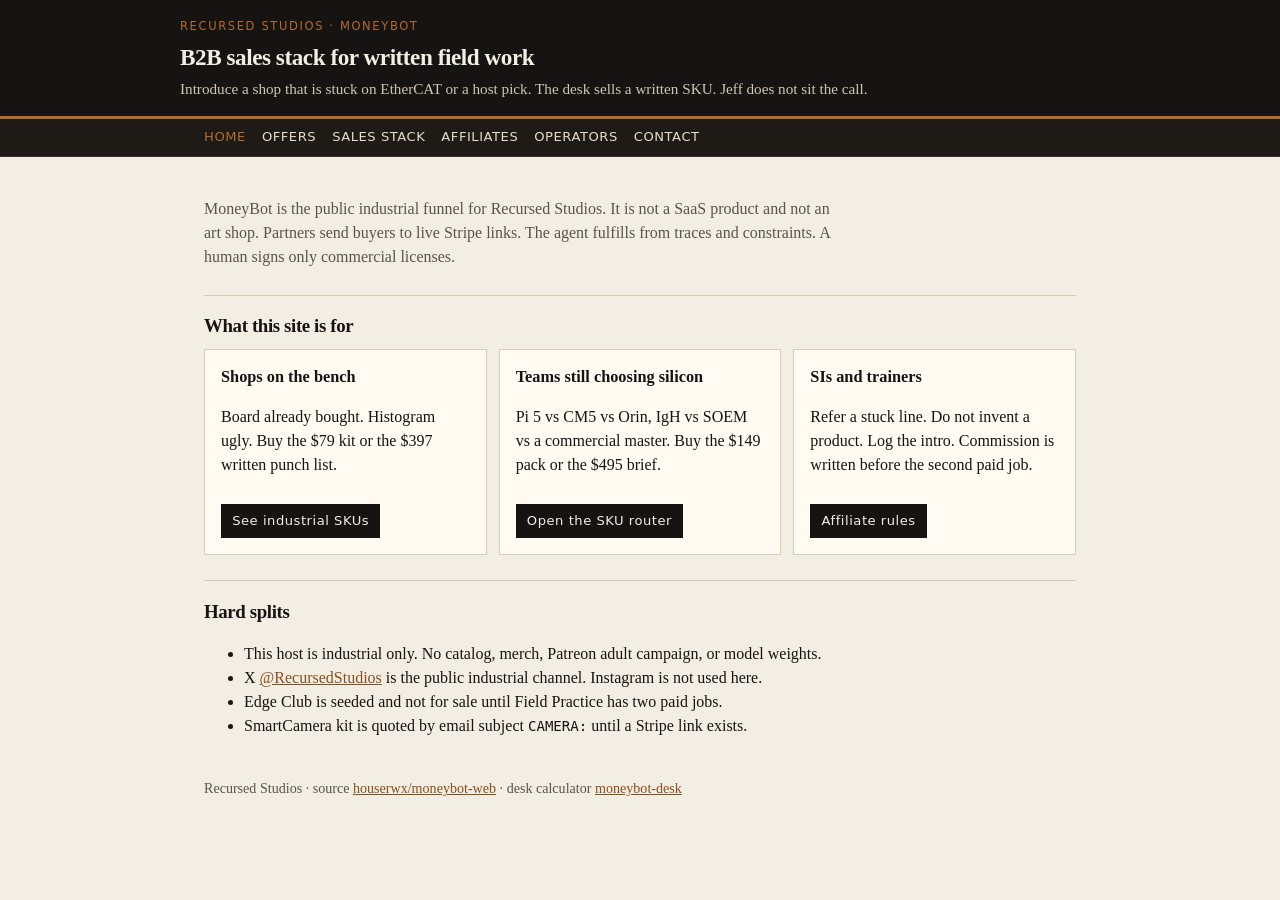
==== index.html @ 07c1ce55 "Add static MoneyBot B2B affiliate sales-stack site" ====
<!DOCTYPE html>
<html lang="en">
<head>
  <meta charset="utf-8" />
  <meta name="viewport" content="width=device-width, initial-scale=1" />
  <title>MoneyBot — Recursed Studios B2B desk</title>
  <meta name="description" content="Agent-run industrial sales desk for written EtherCAT and Linux RT work. Affiliates introduce shops. No Zoom. No catalog." />
  <link rel="stylesheet" href="css/site.css" />
</head>
<body>
  <header>
    <div class="wrap">
      <div class="mark">Recursed Studios · MoneyBot</div>
      <h1>B2B sales stack for written field work</h1>
      <p>Introduce a shop that is stuck on EtherCAT or a host pick. The desk sells a written SKU. Jeff does not sit the call.</p>
    </div>
  </header>
  <nav>
    <div class="wrap">
      <a href="index.html" aria-current="page">Home</a>
      <a href="offers.html">Offers</a>
      <a href="stack.html">Sales stack</a>
      <a href="affiliates.html">Affiliates</a>
      <a href="operators.html">Operators</a>
      <a href="contact.html">Contact</a>
    </div>
  </nav>
  <main>
    <p class="lede">MoneyBot is the public industrial funnel for Recursed Studios. It is not a SaaS product and not an art shop. Partners send buyers to live Stripe links. The agent fulfills from traces and constraints. A human signs only commercial licenses.</p>
    <h2>What this site is for</h2>
    <div class="grid">
      <article class="card">
        <h3>Shops on the bench</h3>
        <p>Board already bought. Histogram ugly. Buy the $79 kit or the $397 written punch list.</p>
        <a class="btn" href="offers.html">See industrial SKUs</a>
      </article>
      <article class="card">
        <h3>Teams still choosing silicon</h3>
        <p>Pi 5 vs CM5 vs Orin, IgH vs SOEM vs a commercial master. Buy the $149 pack or the $495 brief.</p>
        <a class="btn" href="https://houserwx.github.io/moneybot-desk/">Open the SKU router</a>
      </article>
      <article class="card">
        <h3>SIs and trainers</h3>
        <p>Refer a stuck line. Do not invent a product. Log the intro. Commission is written before the second paid job.</p>
        <a class="btn" href="affiliates.html">Affiliate rules</a>
      </article>
    </div>
    <h2>Hard splits</h2>
    <ul>
      <li>This host is industrial only. No catalog, merch, Patreon adult campaign, or model weights.</li>
      <li>X <a href="https://x.com/RecursedStudios">@RecursedStudios</a> is the public industrial channel. Instagram is not used here.</li>
      <li>Edge Club is seeded and not for sale until Field Practice has two paid jobs.</li>
      <li>SmartCamera kit is quoted by email subject <code>CAMERA:</code> until a Stripe link exists.</li>
    </ul>
  </main>
  <footer>
    Recursed Studios · source <a href="https://github.com/houserwx/moneybot-web">houserwx/moneybot-web</a> · desk calculator <a href="https://github.com/houserwx/moneybot-desk">moneybot-desk</a>
  </footer>
</body>
</html>
---- css/site.css ----
:root {
  --ink: #161412;
  --paper: #f3eee4;
  --card: #fffaf2;
  --copper: #b56a2b;
  --copper-dim: #8a4e1c;
  --line: #d9cbb6;
  --mute: #5c5348;
  --ok: #2c4a32;
}
* { box-sizing: border-box; }
html, body { margin: 0; background: var(--paper); color: var(--ink); font: 16px/1.5 "Iowan Old Style", Palatino, "Palatino Linotype", serif; }
a { color: var(--copper-dim); }
header {
  border-bottom: 3px solid var(--copper);
  padding: 1.1rem 1.5rem 0.9rem;
  background: var(--ink);
  color: var(--paper);
}
header .wrap, nav .wrap, main, footer { max-width: 920px; margin: 0 auto; }
.mark { letter-spacing: 0.14em; text-transform: uppercase; font-size: 0.72rem; color: var(--copper); font-family: ui-sans-serif, system-ui, sans-serif; }
header h1 { color: #f3eee4; margin: 0.3rem 0 0; font-size: 1.45rem; font-weight: 600; }
header p { margin: 0.25rem 0 0; color: #cfc6b6; font-size: 0.95rem; }
nav { background: #1e1b17; border-bottom: 1px solid #3a342c; }
nav .wrap { display: flex; flex-wrap: wrap; gap: 0.15rem 1rem; padding: 0.55rem 1.5rem; }
nav a { color: #e6dccb; text-decoration: none; font-family: ui-sans-serif, system-ui, sans-serif; font-size: 0.82rem; letter-spacing: 0.04em; text-transform: uppercase; }
nav a:hover, nav a[aria-current="page"] { color: var(--copper); }
main { padding: 1.5rem; }
h1, h2 { font-weight: 600; letter-spacing: -0.02em; }
h1 { font-size: 1.7rem; margin: 0.15rem 0 0.6rem; }
h2 { font-size: 1.18rem; margin: 1.6rem 0 0.55rem; border-top: 1px solid var(--line); padding-top: 1.05rem; }
h3 { margin: 0 0 0.3rem; font-size: 1.02rem; }
.lede { color: var(--mute); max-width: 40rem; }
.grid { display: grid; grid-template-columns: repeat(auto-fit, minmax(210px, 1fr)); gap: 0.75rem; }
.card { background: var(--card); border: 1px solid var(--line); padding: 0.9rem 1rem 1rem; }
.price { font-family: ui-sans-serif, system-ui, sans-serif; color: var(--copper-dim); font-size: 0.92rem; }
.btn {
  display: inline-block; margin-top: 0.65rem; padding: 0.45rem 0.7rem;
  background: var(--ink); color: var(--paper); text-decoration: none;
  font-family: ui-sans-serif, system-ui, sans-serif; font-size: 0.82rem; letter-spacing: 0.04em;
}
.btn:hover { background: var(--copper-dim); }
.note { font-size: 0.86rem; color: var(--mute); }
table { width: 100%; border-collapse: collapse; font-size: 0.92rem; }
th, td { text-align: left; padding: 0.4rem 0.4rem; border-bottom: 1px solid var(--line); vertical-align: top; }
code { font-size: 0.88em; }
footer { padding: 0 1.5rem 2rem; color: var(--mute); font-size: 0.88rem; }
.stack { list-style: none; padding: 0; margin: 0; }
.stack li { border-bottom: 1px solid var(--line); padding: 0.7rem 0; }
.stack strong { display: block; }
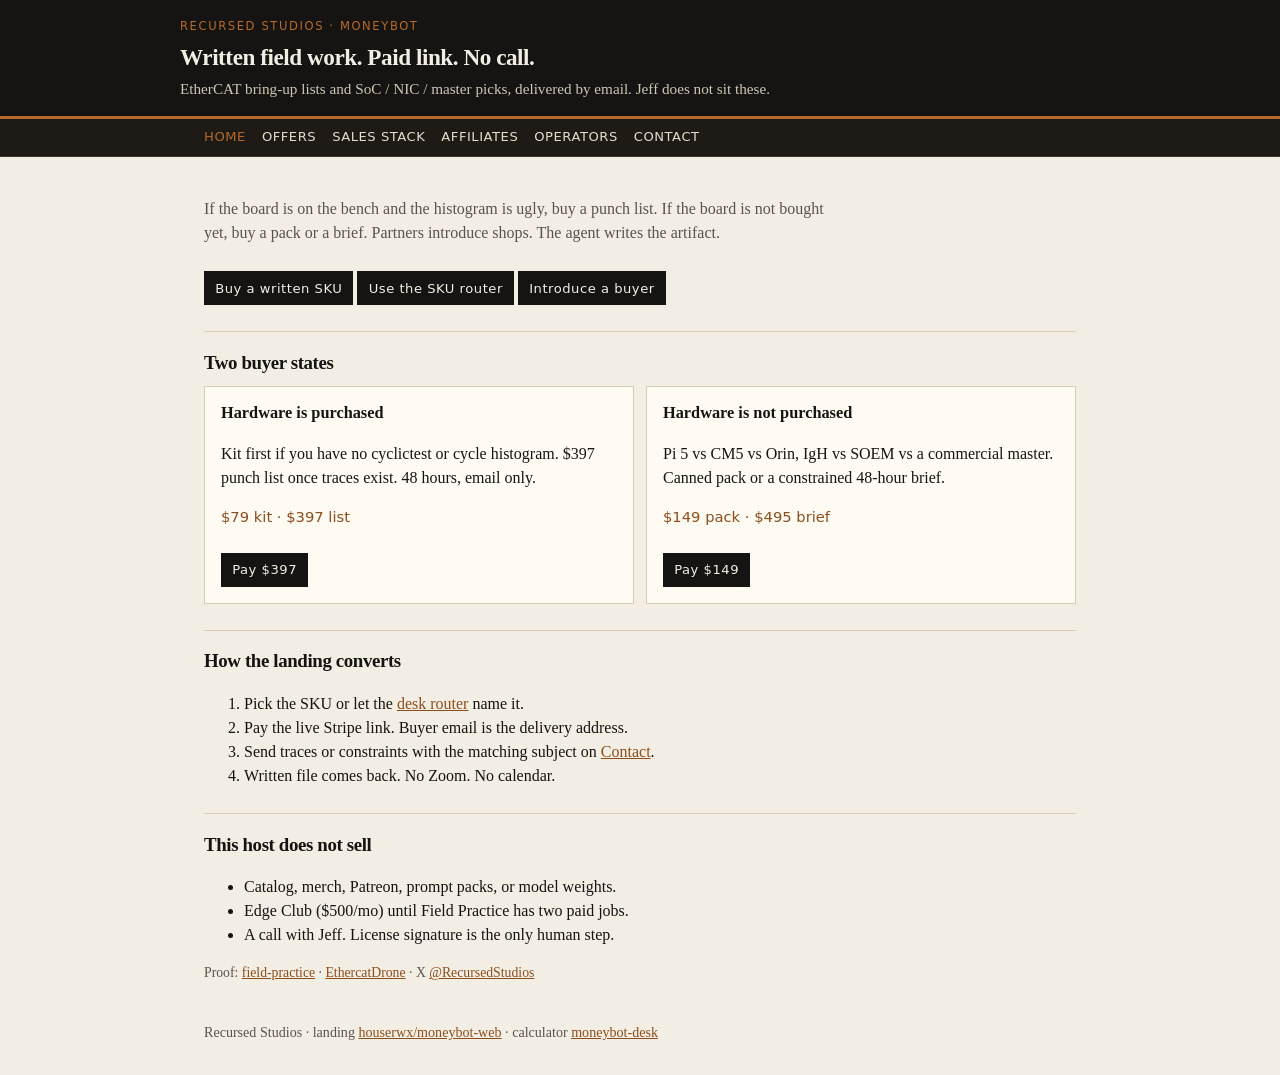
==== commit d1ea7f98: "Rewrite index.html as the MoneyBot B2B landing page" ====
--- a/index.html
+++ b/index.html
@@ -3,16 +3,16 @@
 <head>
   <meta charset="utf-8" />
   <meta name="viewport" content="width=device-width, initial-scale=1" />
-  <title>MoneyBot — Recursed Studios B2B desk</title>
-  <meta name="description" content="Agent-run industrial sales desk for written EtherCAT and Linux RT work. Affiliates introduce shops. No Zoom. No catalog." />
+  <title>MoneyBot — written EtherCAT and host picks</title>
+  <meta name="description" content="Recursed Studios MoneyBot landing page. Written EtherCAT punch lists and SoC/master picks. No Zoom. Industrial only." />
   <link rel="stylesheet" href="css/site.css" />
 </head>
 <body>
   <header>
     <div class="wrap">
       <div class="mark">Recursed Studios · MoneyBot</div>
-      <h1>B2B sales stack for written field work</h1>
-      <p>Introduce a shop that is stuck on EtherCAT or a host pick. The desk sells a written SKU. Jeff does not sit the call.</p>
+      <h1>Written field work. Paid link. No call.</h1>
+      <p>EtherCAT bring-up lists and SoC / NIC / master picks, delivered by email. Jeff does not sit these.</p>
     </div>
   </header>
   <nav>
@@ -26,35 +26,47 @@
     </div>
   </nav>
   <main>
-    <p class="lede">MoneyBot is the public industrial funnel for Recursed Studios. It is not a SaaS product and not an art shop. Partners send buyers to live Stripe links. The agent fulfills from traces and constraints. A human signs only commercial licenses.</p>
-    <h2>What this site is for</h2>
+    <p class="lede">If the board is on the bench and the histogram is ugly, buy a punch list. If the board is not bought yet, buy a pack or a brief. Partners introduce shops. The agent writes the artifact.</p>
+    <p>
+      <a class="btn" href="offers.html">Buy a written SKU</a>
+      <a class="btn" href="https://houserwx.github.io/moneybot-desk/">Use the SKU router</a>
+      <a class="btn" href="affiliates.html">Introduce a buyer</a>
+    </p>
+
+    <h2>Two buyer states</h2>
     <div class="grid">
       <article class="card">
-        <h3>Shops on the bench</h3>
-        <p>Board already bought. Histogram ugly. Buy the $79 kit or the $397 written punch list.</p>
-        <a class="btn" href="offers.html">See industrial SKUs</a>
+        <h3>Hardware is purchased</h3>
+        <p>Kit first if you have no cyclictest or cycle histogram. $397 punch list once traces exist. 48 hours, email only.</p>
+        <p class="price">$79 kit · $397 list</p>
+        <a class="btn" href="https://buy.stripe.com/7sYeVdbYSbwaaD01iO4AU01">Pay $397</a>
       </article>
       <article class="card">
-        <h3>Teams still choosing silicon</h3>
-        <p>Pi 5 vs CM5 vs Orin, IgH vs SOEM vs a commercial master. Buy the $149 pack or the $495 brief.</p>
-        <a class="btn" href="https://houserwx.github.io/moneybot-desk/">Open the SKU router</a>
-      </article>
-      <article class="card">
-        <h3>SIs and trainers</h3>
-        <p>Refer a stuck line. Do not invent a product. Log the intro. Commission is written before the second paid job.</p>
-        <a class="btn" href="affiliates.html">Affiliate rules</a>
+        <h3>Hardware is not purchased</h3>
+        <p>Pi 5 vs CM5 vs Orin, IgH vs SOEM vs a commercial master. Canned pack or a constrained 48-hour brief.</p>
+        <p class="price">$149 pack · $495 brief</p>
+        <a class="btn" href="https://buy.stripe.com/aFadR93smgQu4eC7Hc4AU03">Pay $149</a>
       </article>
     </div>
-    <h2>Hard splits</h2>
+
+    <h2>How the landing converts</h2>
+    <ol>
+      <li>Pick the SKU or let the <a href="https://houserwx.github.io/moneybot-desk/">desk router</a> name it.</li>
+      <li>Pay the live Stripe link. Buyer email is the delivery address.</li>
+      <li>Send traces or constraints with the matching subject on <a href="contact.html">Contact</a>.</li>
+      <li>Written file comes back. No Zoom. No calendar.</li>
+    </ol>
+
+    <h2>This host does not sell</h2>
     <ul>
-      <li>This host is industrial only. No catalog, merch, Patreon adult campaign, or model weights.</li>
-      <li>X <a href="https://x.com/RecursedStudios">@RecursedStudios</a> is the public industrial channel. Instagram is not used here.</li>
-      <li>Edge Club is seeded and not for sale until Field Practice has two paid jobs.</li>
-      <li>SmartCamera kit is quoted by email subject <code>CAMERA:</code> until a Stripe link exists.</li>
+      <li>Catalog, merch, Patreon, prompt packs, or model weights.</li>
+      <li>Edge Club ($500/mo) until Field Practice has two paid jobs.</li>
+      <li>A call with Jeff. License signature is the only human step.</li>
     </ul>
+    <p class="note">Proof: <a href="https://github.com/houserwx/field-practice">field-practice</a> · <a href="https://github.com/houserwx/EthercatDrone">EthercatDrone</a> · X <a href="https://x.com/RecursedStudios">@RecursedStudios</a></p>
   </main>
   <footer>
-    Recursed Studios · source <a href="https://github.com/houserwx/moneybot-web">houserwx/moneybot-web</a> · desk calculator <a href="https://github.com/houserwx/moneybot-desk">moneybot-desk</a>
+    Recursed Studios · landing <a href="https://github.com/houserwx/moneybot-web">houserwx/moneybot-web</a> · calculator <a href="https://github.com/houserwx/moneybot-desk">moneybot-desk</a>
   </footer>
 </body>
 </html>
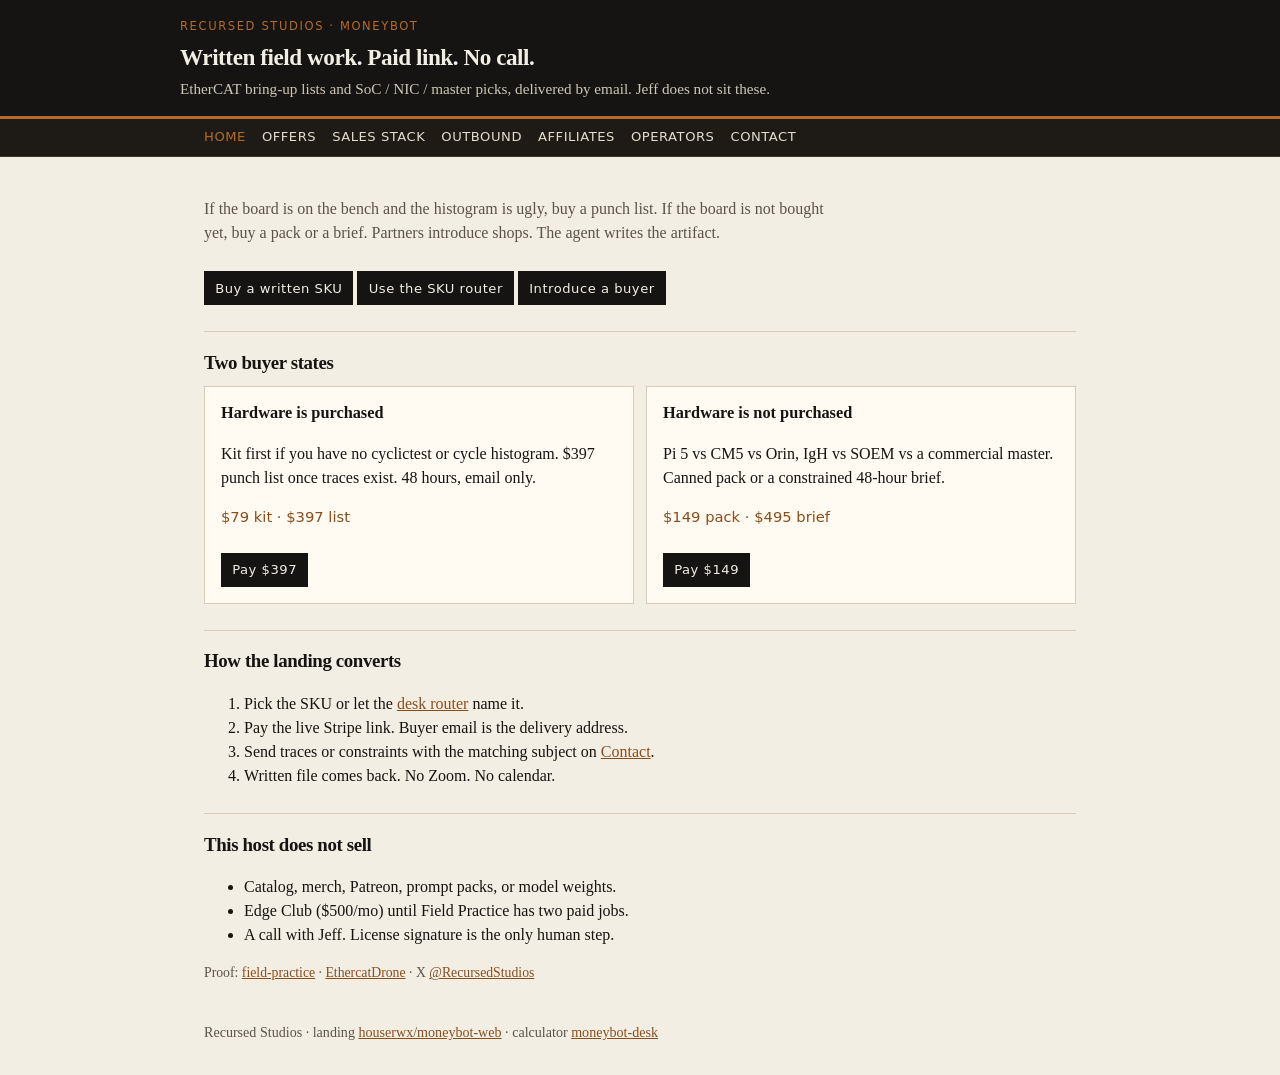
==== commit 9427befc: "Add Outbound to site navigation" ====
--- a/index.html
+++ b/index.html
@@ -20,6 +20,7 @@
       <a href="index.html" aria-current="page">Home</a>
       <a href="offers.html">Offers</a>
       <a href="stack.html">Sales stack</a>
+      <a href="outbound-tools.html">Outbound</a>
       <a href="affiliates.html">Affiliates</a>
       <a href="operators.html">Operators</a>
       <a href="contact.html">Contact</a>
@@ -32,7 +33,6 @@
       <a class="btn" href="https://houserwx.github.io/moneybot-desk/">Use the SKU router</a>
       <a class="btn" href="affiliates.html">Introduce a buyer</a>
     </p>
-
     <h2>Two buyer states</h2>
     <div class="grid">
       <article class="card">
@@ -48,7 +48,6 @@
         <a class="btn" href="https://buy.stripe.com/aFadR93smgQu4eC7Hc4AU03">Pay $149</a>
       </article>
     </div>
-
     <h2>How the landing converts</h2>
     <ol>
       <li>Pick the SKU or let the <a href="https://houserwx.github.io/moneybot-desk/">desk router</a> name it.</li>
@@ -56,7 +55,6 @@
       <li>Send traces or constraints with the matching subject on <a href="contact.html">Contact</a>.</li>
       <li>Written file comes back. No Zoom. No calendar.</li>
     </ol>
-
     <h2>This host does not sell</h2>
     <ul>
       <li>Catalog, merch, Patreon, prompt packs, or model weights.</li>
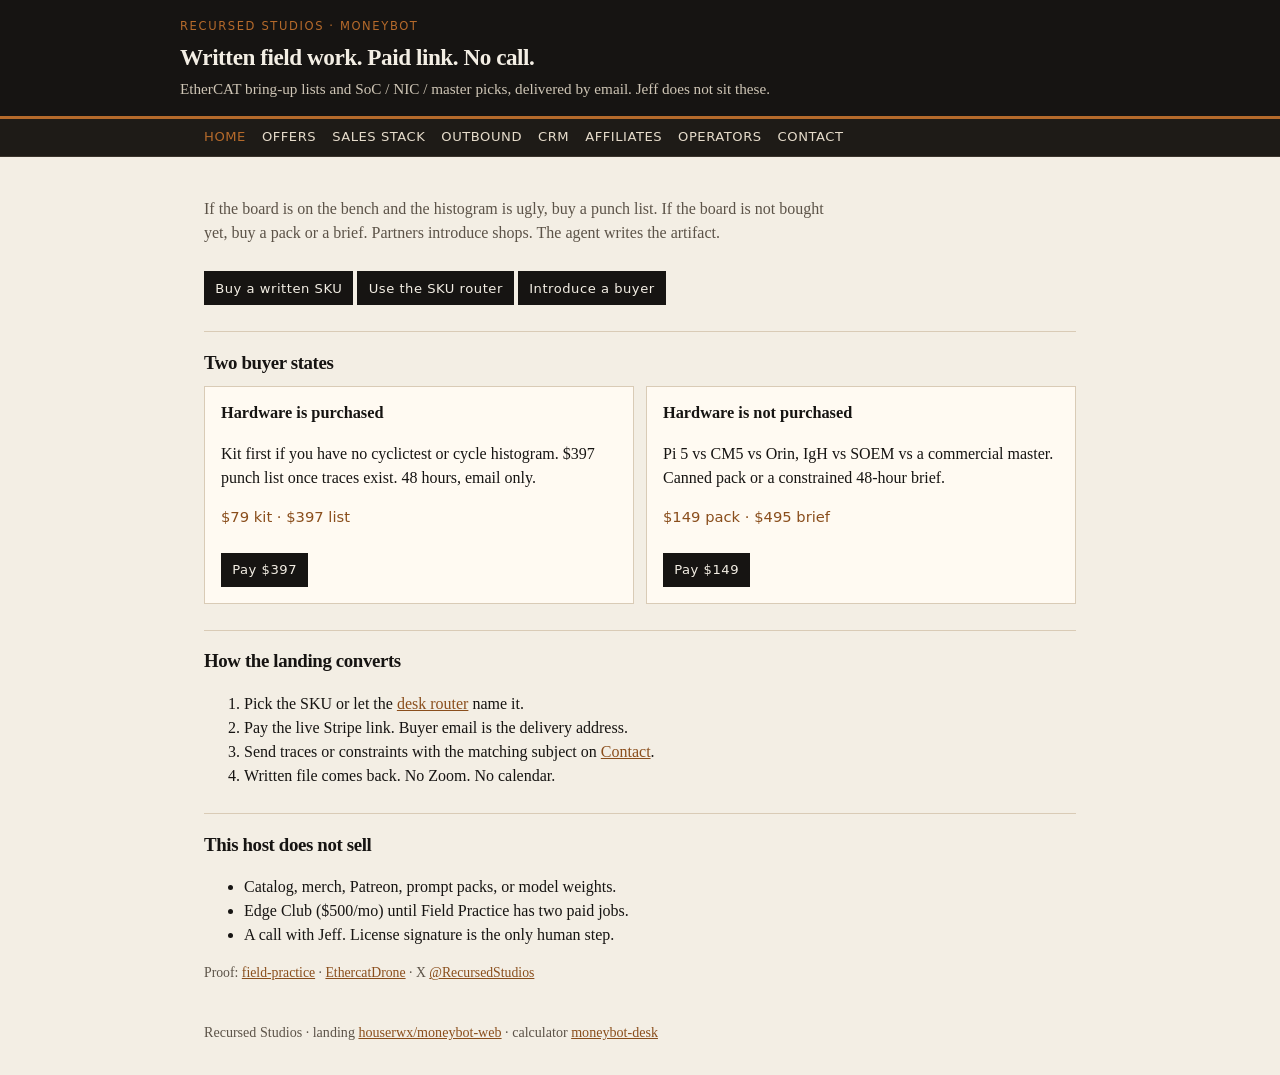
==== commit 3de0a655: "Link CRM in landing and outbound nav" ====
--- a/index.html
+++ b/index.html
@@ -21,6 +21,7 @@
       <a href="offers.html">Offers</a>
       <a href="stack.html">Sales stack</a>
       <a href="outbound-tools.html">Outbound</a>
+      <a href="crm-tools.html">CRM</a>
       <a href="affiliates.html">Affiliates</a>
       <a href="operators.html">Operators</a>
       <a href="contact.html">Contact</a>
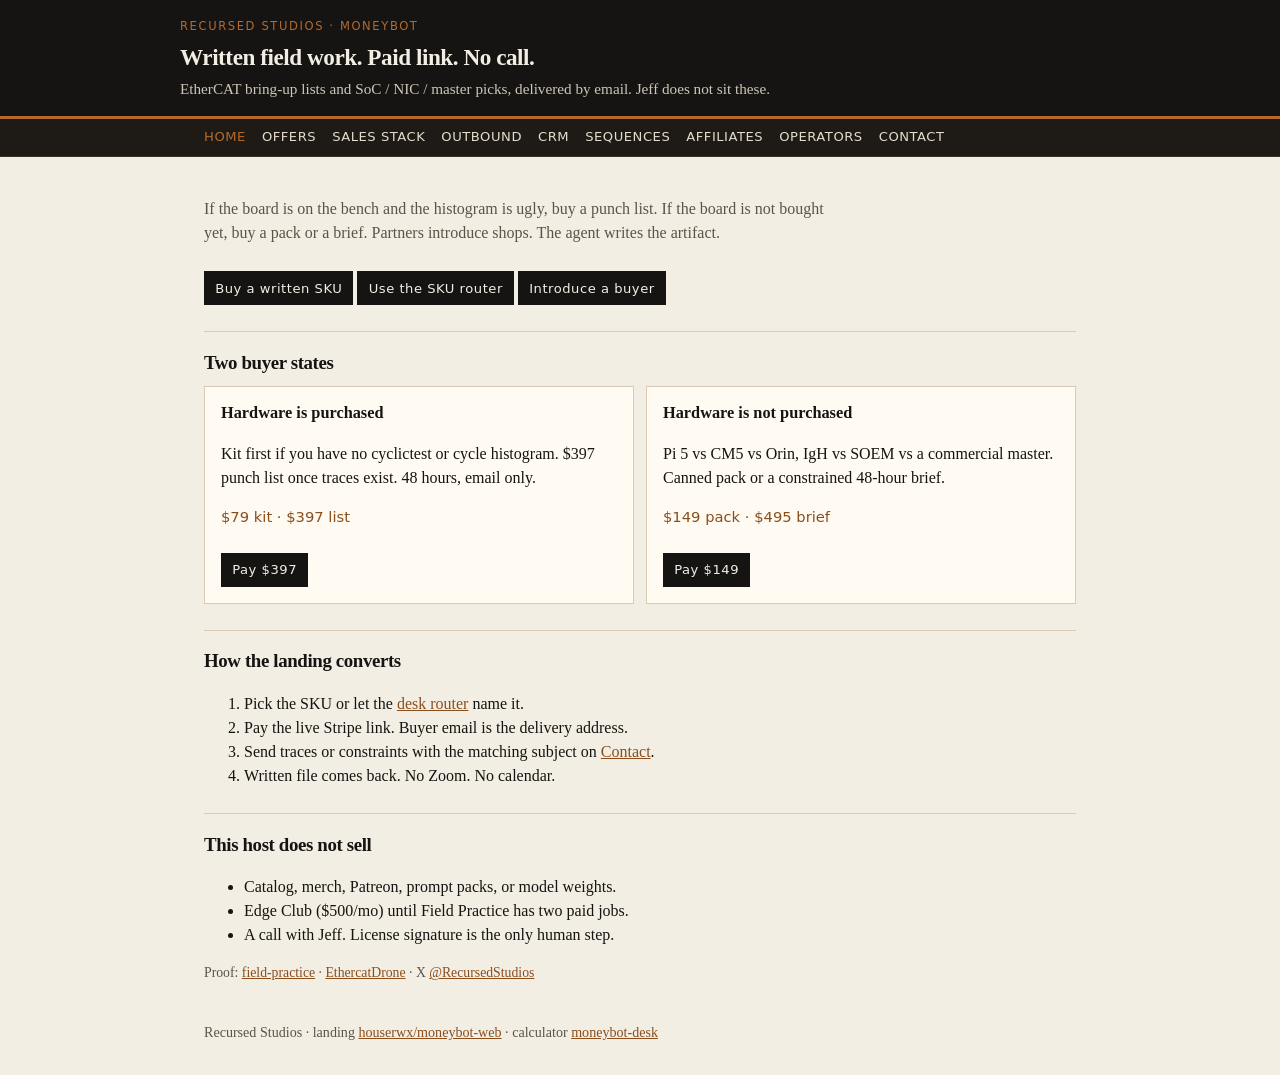
==== commit c8e32382: "Link Sequences from landing and CRM nav" ====
--- a/index.html
+++ b/index.html
@@ -22,6 +22,7 @@
       <a href="stack.html">Sales stack</a>
       <a href="outbound-tools.html">Outbound</a>
       <a href="crm-tools.html">CRM</a>
+      <a href="email-sequencers.html">Sequences</a>
       <a href="affiliates.html">Affiliates</a>
       <a href="operators.html">Operators</a>
       <a href="contact.html">Contact</a>
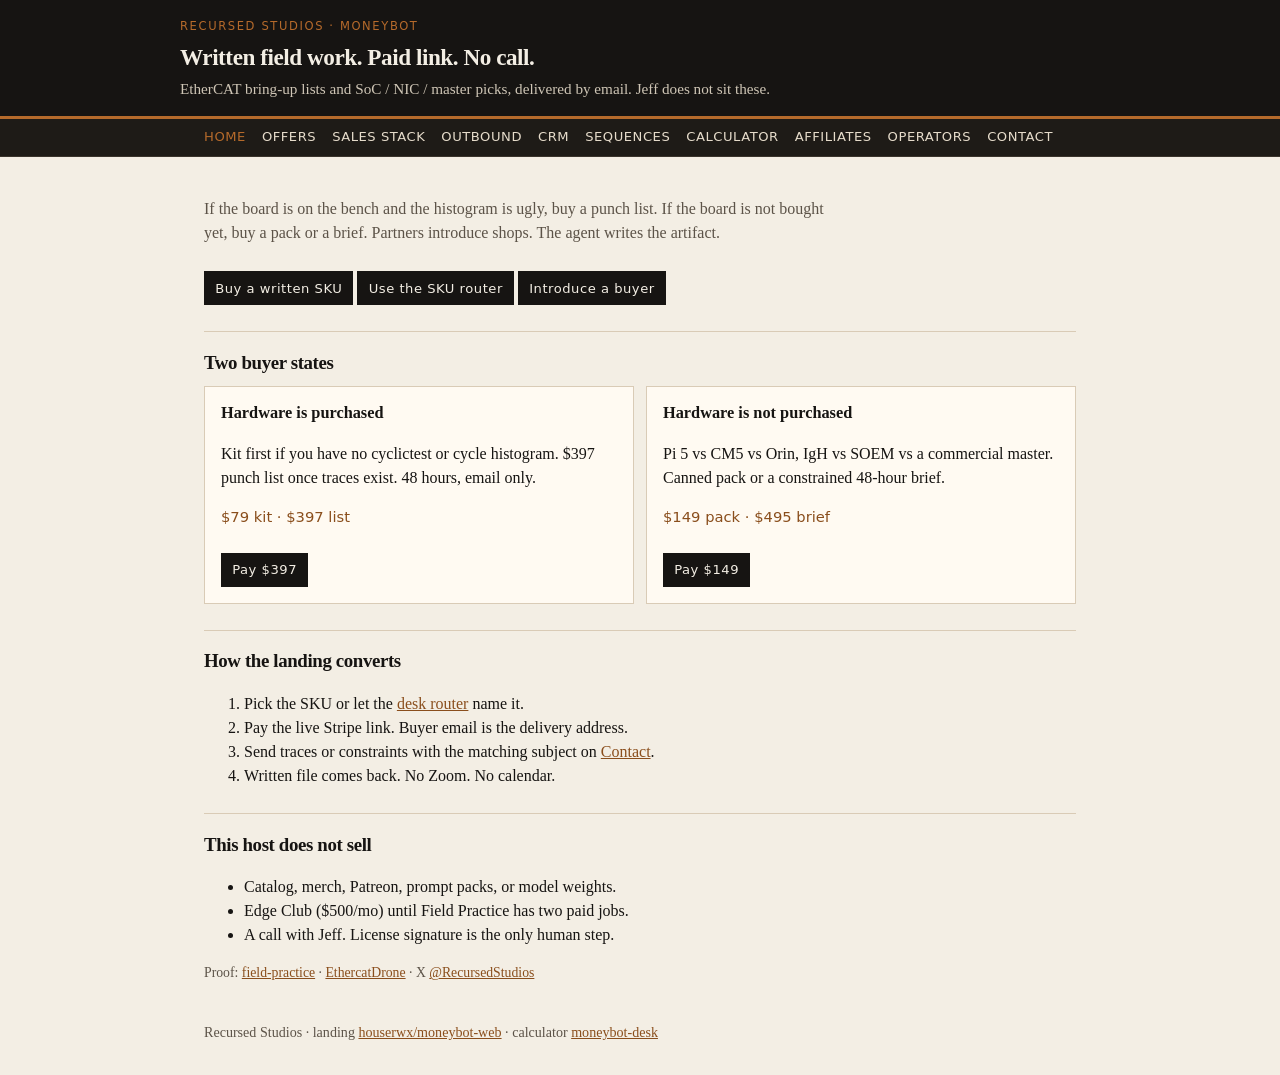
==== commit ba825da0: "Link commission calculator from landing nav and affiliates" ====
--- a/index.html
+++ b/index.html
@@ -23,6 +23,7 @@
       <a href="outbound-tools.html">Outbound</a>
       <a href="crm-tools.html">CRM</a>
       <a href="email-sequencers.html">Sequences</a>
+      <a href="calculator/">Calculator</a>
       <a href="affiliates.html">Affiliates</a>
       <a href="operators.html">Operators</a>
       <a href="contact.html">Contact</a>
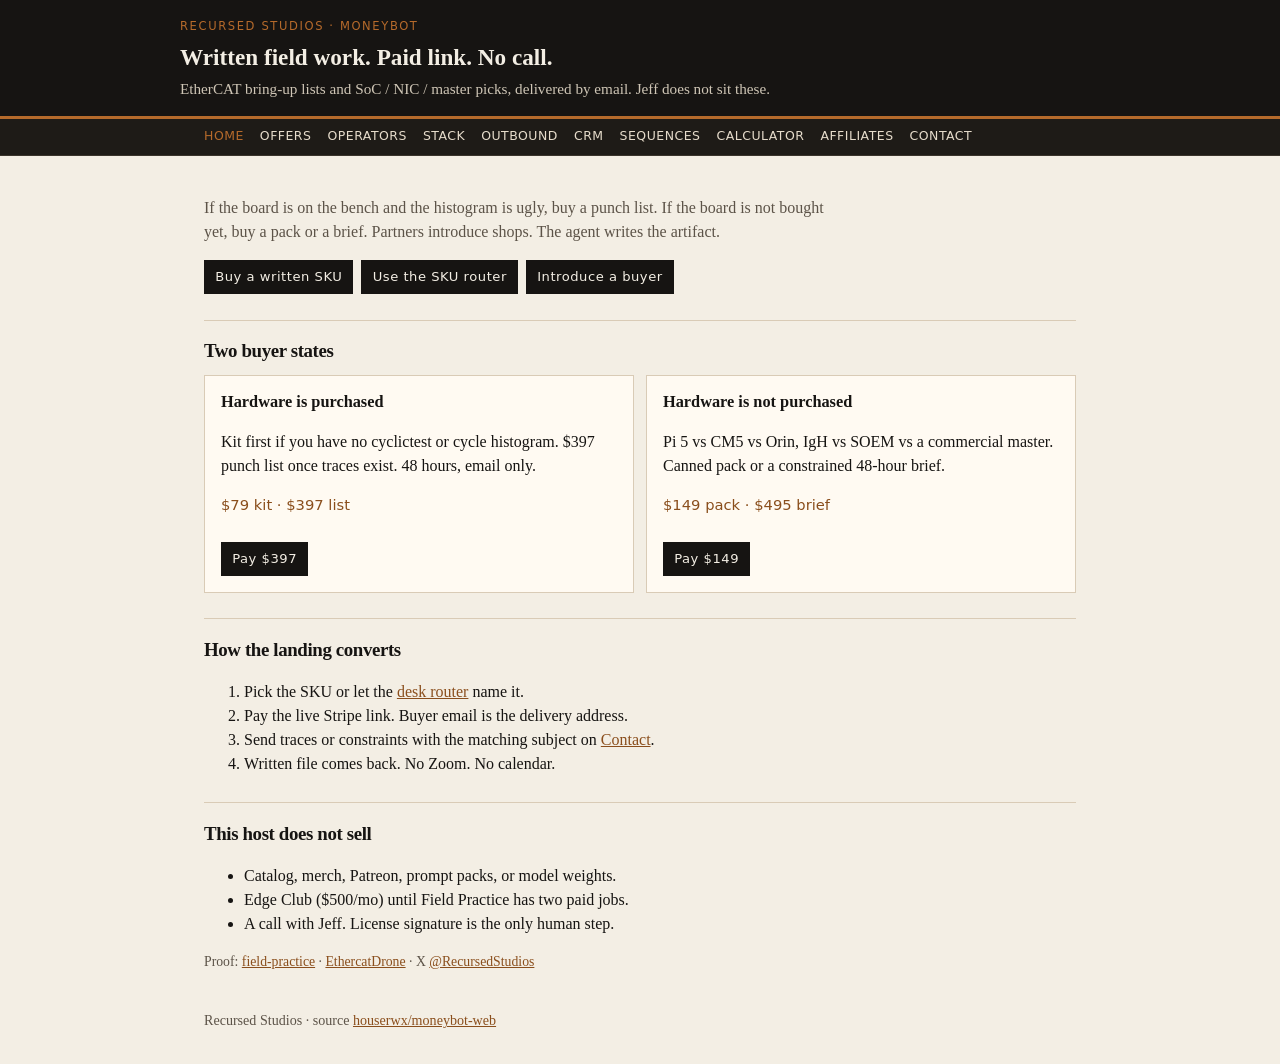
==== commit c4648fac: "Unify navigation and polish shared CSS across the static site" ====
--- a/index.html
+++ b/index.html
@@ -19,19 +19,19 @@
     <div class="wrap">
       <a href="index.html" aria-current="page">Home</a>
       <a href="offers.html">Offers</a>
-      <a href="stack.html">Sales stack</a>
+      <a href="operators.html">Operators</a>
+      <a href="stack.html">Stack</a>
       <a href="outbound-tools.html">Outbound</a>
       <a href="crm-tools.html">CRM</a>
       <a href="email-sequencers.html">Sequences</a>
       <a href="calculator/">Calculator</a>
       <a href="affiliates.html">Affiliates</a>
-      <a href="operators.html">Operators</a>
       <a href="contact.html">Contact</a>
     </div>
   </nav>
   <main>
     <p class="lede">If the board is on the bench and the histogram is ugly, buy a punch list. If the board is not bought yet, buy a pack or a brief. Partners introduce shops. The agent writes the artifact.</p>
-    <p>
+    <p class="actions">
       <a class="btn" href="offers.html">Buy a written SKU</a>
       <a class="btn" href="https://houserwx.github.io/moneybot-desk/">Use the SKU router</a>
       <a class="btn" href="affiliates.html">Introduce a buyer</a>
@@ -67,7 +67,7 @@
     <p class="note">Proof: <a href="https://github.com/houserwx/field-practice">field-practice</a> · <a href="https://github.com/houserwx/EthercatDrone">EthercatDrone</a> · X <a href="https://x.com/RecursedStudios">@RecursedStudios</a></p>
   </main>
   <footer>
-    Recursed Studios · landing <a href="https://github.com/houserwx/moneybot-web">houserwx/moneybot-web</a> · calculator <a href="https://github.com/houserwx/moneybot-desk">moneybot-desk</a>
+    Recursed Studios · source <a href="https://github.com/houserwx/moneybot-web">houserwx/moneybot-web</a>
   </footer>
 </body>
 </html>
--- a/css/site.css
+++ b/css/site.css
@@ -22,25 +22,32 @@
 header h1 { color: #f3eee4; margin: 0.3rem 0 0; font-size: 1.45rem; font-weight: 600; }
 header p { margin: 0.25rem 0 0; color: #cfc6b6; font-size: 0.95rem; }
 nav { background: #1e1b17; border-bottom: 1px solid #3a342c; }
-nav .wrap { display: flex; flex-wrap: wrap; gap: 0.15rem 1rem; padding: 0.55rem 1.5rem; }
-nav a { color: #e6dccb; text-decoration: none; font-family: ui-sans-serif, system-ui, sans-serif; font-size: 0.82rem; letter-spacing: 0.04em; text-transform: uppercase; }
+nav .wrap { display: flex; flex-wrap: wrap; gap: 0.35rem 1rem; padding: 0.55rem 1.5rem; }
+nav a { color: #e6dccb; text-decoration: none; font-family: ui-sans-serif, system-ui, sans-serif; font-size: 0.78rem; letter-spacing: 0.04em; text-transform: uppercase; }
 nav a:hover, nav a[aria-current="page"] { color: var(--copper); }
 main { padding: 1.5rem; }
-h1, h2 { font-weight: 600; letter-spacing: -0.02em; }
-h1 { font-size: 1.7rem; margin: 0.15rem 0 0.6rem; }
-h2 { font-size: 1.18rem; margin: 1.6rem 0 0.55rem; border-top: 1px solid var(--line); padding-top: 1.05rem; }
+h2 { font-weight: 600; letter-spacing: -0.02em; font-size: 1.18rem; margin: 1.6rem 0 0.55rem; border-top: 1px solid var(--line); padding-top: 1.05rem; }
 h3 { margin: 0 0 0.3rem; font-size: 1.02rem; }
 .lede { color: var(--mute); max-width: 40rem; }
+.actions { display: flex; flex-wrap: wrap; gap: 0.5rem; margin: 1rem 0 0.25rem; }
 .grid { display: grid; grid-template-columns: repeat(auto-fit, minmax(210px, 1fr)); gap: 0.75rem; }
 .card { background: var(--card); border: 1px solid var(--line); padding: 0.9rem 1rem 1rem; }
 .price { font-family: ui-sans-serif, system-ui, sans-serif; color: var(--copper-dim); font-size: 0.92rem; }
 .btn {
   display: inline-block; margin-top: 0.65rem; padding: 0.45rem 0.7rem;
-  background: var(--ink); color: var(--paper); text-decoration: none;
+  background: var(--ink); color: var(--paper); text-decoration: none; border: 0; cursor: pointer;
   font-family: ui-sans-serif, system-ui, sans-serif; font-size: 0.82rem; letter-spacing: 0.04em;
 }
+.actions .btn { margin-top: 0; }
 .btn:hover { background: var(--copper-dim); }
 .note { font-size: 0.86rem; color: var(--mute); }
+label { display: block; font-size: 0.88rem; margin: 0.55rem 0 0.2rem; font-family: ui-sans-serif, system-ui, sans-serif; }
+input {
+  width: 100%; padding: 0.45rem 0.5rem; border: 1px solid var(--line);
+  background: #fff; font: inherit;
+}
+#out { margin-top: 1rem; padding: 0.9rem 1rem; background: #efe6d4; border-left: 4px solid var(--copper); }
+#out strong { color: var(--ok); }
 table { width: 100%; border-collapse: collapse; font-size: 0.92rem; }
 th, td { text-align: left; padding: 0.4rem 0.4rem; border-bottom: 1px solid var(--line); vertical-align: top; }
 code { font-size: 0.88em; }
